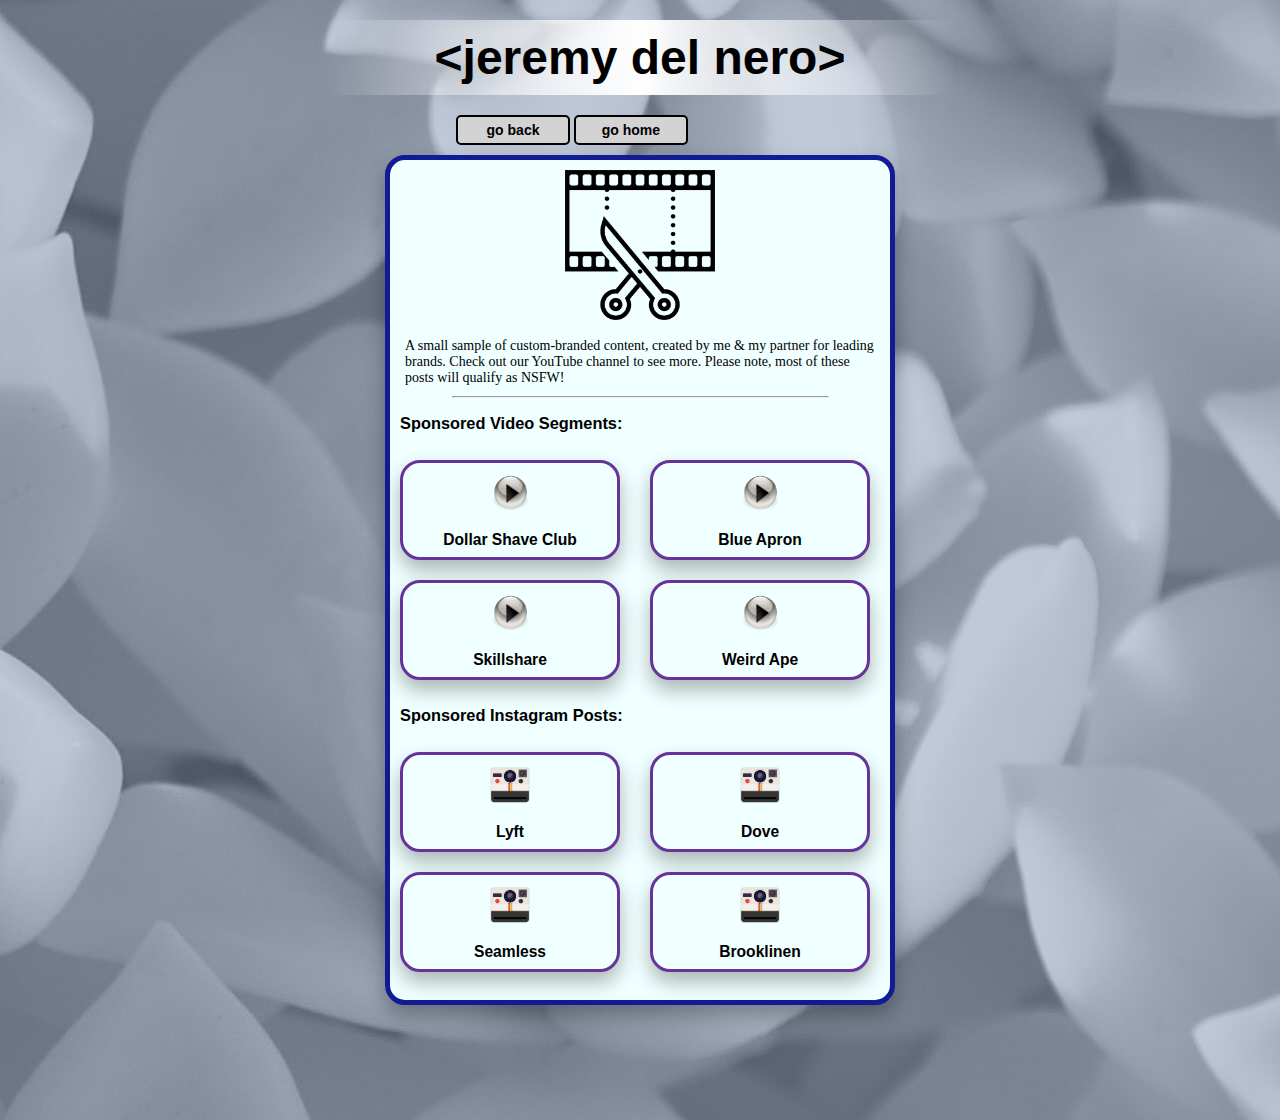
==== brandedcontent.html @ 6e88cbef "Add files via upload" ====
<!DOCTYPE html>
<html lang="en">

<head>
    <meta charset="UTF-8">
    <meta http-equiv="X-UA-Compatible" content="IE=edge">
    <meta name="viewport" content="width=device-width, initial-scale=1.0">
    <title>Jeremy Del Nero - Portfolio</title>
    <link rel="stylesheet" href="style.css">
</head>

<body>
    <h1 id="heading">
        <div id="my-name">
            <a href="https://mightyjer.github.io/">&lt;jeremy del nero&gt;</a>
        </div>
    </h1>
    <div id="big-container">
        <nav>
            <a class="navitems" href="javascript:history.back()">go back</a>
            <a class="navitems" href="https://mightyjer.github.io/">go home</a>
        </nav>

        <div id="brandedcontent">
            <div><img src="images/edit.png" alt="video" width="150px" style="margin: 10px 35% 10px;"></div>
            <p>A small sample of custom-branded content, created by me & my partner for leading brands. Check out our
                YouTube channel to see more. Please note, most of these posts will qualify as NSFW!</p>
            <hr>
            <h3 class="writingsampleheadlines">Sponsored Video Segments:</h3>
            <div class="brandedposts">
                <a href="https://youtu.be/Z_H3Fzx_GgA?t=248" target="_blank">
                    <button type="button" class="portSection">
                        <img src="images/play.png" alt="playbutton" height="40px">
                        <h3>Dollar Shave Club</h3>
                    </button></a>
                <a href="https://youtu.be/gWZ-ZZYJyk8?t=47" target="_blank">
                    <button type="button" class="portSection">
                        <img src="images/play.png" alt="playbutton" height="40px">
                        <h3>Blue Apron</h3>
                    </button></a>
                <a href="https://youtu.be/pChyHcY5WNQ?t=15" target="_blank">
                    <button type="button" class="portSection">
                        <img src="images/play.png" alt="playbutton" height="40px">
                        <h3>Skillshare</h3>
                    </button></a>
                <a href="https://youtu.be/-fu25JZC1Bk?t=203" target="_blank">
                    <button type="button" class="portSection">
                        <img src="images/play.png" alt="playbutton" height="40px">
                        <h3>Weird Ape</h3>
                    </button></a>
            </div>
            <h3 class="writingsampleheadlines">Sponsored Instagram Posts:</h3>
            <div class="brandedposts">
                <a href="https://www.instagram.com/p/BVnbrtxBI96/" target="_blank">
                    <button type="button" class="portSection">
                        <img src="images/instant.png" alt="camera" height="40px">
                        <h3>Lyft</h3>
                    </button></a>
                <a href="https://www.instagram.com/p/BVhxPVxhd-1/" target="_blank">
                    <button type="button" class="portSection">
                        <img src="images/instant.png" alt="camera" height="40px">
                        <h3>Dove</h3>
                    </button></a>
                <a href="https://www.instagram.com/p/BVXeEzqBmKB/" target="_blank">
                    <button type="button" class="portSection">
                        <img src="images/instant.png" alt="camera" height="40px">
                        <h3>Seamless</h3>
                    </button></a>
                <a href="https://www.instagram.com/p/BylUjYkB1aI/" target="_blank">
                    <button type="button" class="portSection">
                        <img src="images/instant.png" alt="camera" height="40px">
                        <h3>Brooklinen</h3>
                    </button></a>
            </div>
        </div>
        <footer>
            &lt;/jeremy del nero&gt;
        </footer>
        <script src="script.js"></script>
</body>

</html>
---- style.css ----
body {
    background: linear-gradient(0deg, rgba(130, 147, 176, .5), rgba(130, 147, 176, .5)), url('images/flowers.jpg');
    font: 14px "andale mono", avenir, sans-serif;
}

#big-container {
    margin: auto;
}


#heading {
    width: 50%;
    margin: 20px auto;
    position: sticky;
}



#headshot-container {
    border: 5px solid #111B94;
    height: 200px;
    width: 200px;
    border-radius: 50%;
    overflow: hidden;
    margin: 20px auto;

}

#bio {
    margin: auto;
    height: 600px;
    width: 500px;
    border: 5px solid #111B94;
    border-radius: 20px;
    box-shadow: 0px 10px 20px rgba(0, 0, 0, .29);
    background-color: azure;
    animation-name: appear;
    animation-duration: 1s;
    display: "";
}

#writing {
    height: 720px;
    margin: auto;
    width: 500px;
    border: 5px solid #111B94;
    border-radius: 20px;
    box-shadow: 0px 10px 20px rgba(0, 0, 0, .29);
    background-color: azure;
    animation-name: appear;
    animation-duration: 1s;
}

#brandedcontent {
    height: 840px;
    margin: auto;
    width: 500px;
    border: 5px solid #111B94;
    border-radius: 20px;
    box-shadow: 0px 10px 20px rgba(0, 0, 0, .29);
    background-color: azure;
    animation-name: appear;
    animation-duration: 1s;
}

.brandedposts {
    display: grid;
    grid-template-columns: 1fr 1fr;
    grid-template-rows: 1fr 1fr;
}

#management {
    height: 420px;
    margin: auto;
    width: 500px;
    border: 5px solid #111B94;
    border-radius: 20px;
    box-shadow: 0px 10px 20px rgba(0, 0, 0, .29);
    background-color: azure;
    animation-name: appear;
    animation-duration: 1s;
}

#codingsamples {
    height: auto;
    margin: auto;
    width: 500px;
    border: 5px solid #111B94;
    border-radius: 20px;
    box-shadow: 0px 10px 20px rgba(0, 0, 0, .29);
    background-color: azure;
    animation-name: appear;
    animation-duration: 1s;
}

#portfolio {
    margin: auto;
    height: 600px;
    width: 500px;
    border: 5px solid rebeccapurple;
    border-radius: 20px;
    background-color: azure;
    animation-name: appear;
    animation-duration: 1s;
    display: "";
}

#contact {
    margin: auto;
    height: 600px;
    width: 500px;
    border: 5px solid #1B6C07;
    border-radius: 20px;
    box-shadow: 0px 10px 20px rgba(0, 0, 0, .29);
    background-color: azure;
    animation-name: appear;
    animation-duration: 1s;
    display: "";
}

#contact p, #portfolio p {
    margin-top: 15px;
}

nav {
    width: 23rem;
    margin: 10px auto;
}

.navitems {
    font: 14px "andale mono", avenir, sans-serif;
    font-weight: bold;
    padding: 5px;
    border-radius: 5px;
    color: black;
    background-color: lightgrey;
    text-decoration: none;
    border: 2px solid black;
    display: inline-block;
    width: 100px;
    text-align: center;
}



.navitems:hover {
    color: tomato;
    background-color: white;
    cursor: pointer;
}

#my-name,
footer {
    padding: 10px;
    align-self: center;
    font-size: 48px;
    background: linear-gradient(90deg, rgba(0, 0, 0, 0), white, rgba(0, 0, 0, 0));
    text-align: center;
}



@keyframes appear {
    0% {
        opacity: 0%;
    }

    100% {
        opacity: 100%;
    }
}

@keyframes heighten {
    0% {
        width: 0px;
        height: 0px;
    }

    100% {
        height: 600px;
        width: 500px;
    }
}

#my-name a {
    text-decoration: none;
    color: black;
}


.portSection, .socialSection {
    background-color: azure;
    box-shadow: 0px 10px 20px rgba(0, 0, 0, .29);
    border: 3px solid rebeccapurple;
    border-radius: 20px;
    padding: 10px;
    height: 100px;
    width: 220px;
    margin: 10px;
    text-align: center;
}

.socialSection {
    border: 3px solid #1B6C07;
}

.samplesection {
    border: 2px solid gold;
    padding: 5px;
}

.portSection:hover, .socialSection:hover {
    transform: scale(1.05);
    background-color: #D8F1FA;
    cursor: pointer;
}


p {
    font: 14px avenir;
    margin: 5px 15px 10px 15px;
    animation-name: appear;
    animation-duration: 1s;
}

button h3 {
    animation-name: appear;
    animation-duration: 2s;
    vertical-align: center;
}

#socialcontainer {
    margin: 10px;
    display: grid;
    grid-template-columns: 1fr 1fr;
    grid-template-rows: 1fr 1fr;
}

.writingsampleheadlines {
    margin-left: 10px;
}

hr {
    width: 75%;
    margin-bottom: 10px;
}

footer {
    width: 50%;
    margin: 20px auto;
    position: sticky;
    top: 95%;
    visibility: hidden;
}

.extwriting {
    text-decoration: none;
    color: black;
}

.extwriting:hover {
    color: tomato;
}
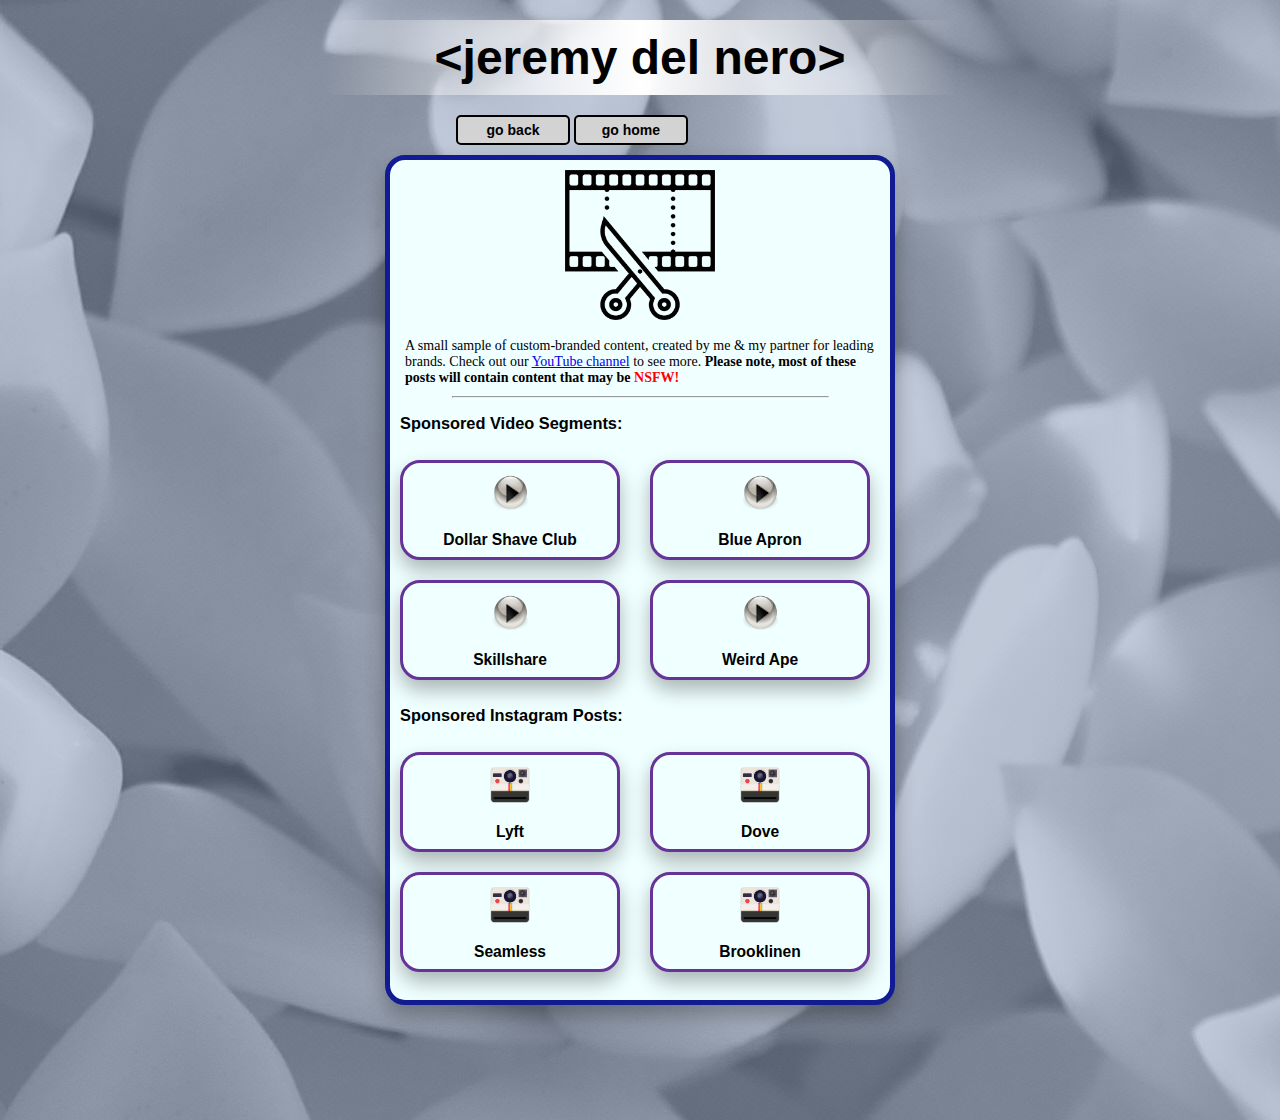
==== commit 74d70bb9: "Add files via upload" ====
--- a/brandedcontent.html
+++ b/brandedcontent.html
@@ -24,7 +24,11 @@
         <div id="brandedcontent">
             <div><img src="images/edit.png" alt="video" width="150px" style="margin: 10px 35% 10px;"></div>
             <p>A small sample of custom-branded content, created by me & my partner for leading brands. Check out our
-                YouTube channel to see more. Please note, most of these posts will qualify as NSFW!</p>
+                <a href="https://www.youtube.com/twobeeps" target="_blank">YouTube channel</a> to see more.
+                <strong>Please
+                    note, most of these posts will contain content that may be <span
+                        style="color: red">NSFW!</span></strong>
+            </p>
             <hr>
             <h3 class="writingsampleheadlines">Sponsored Video Segments:</h3>
             <div class="brandedposts">
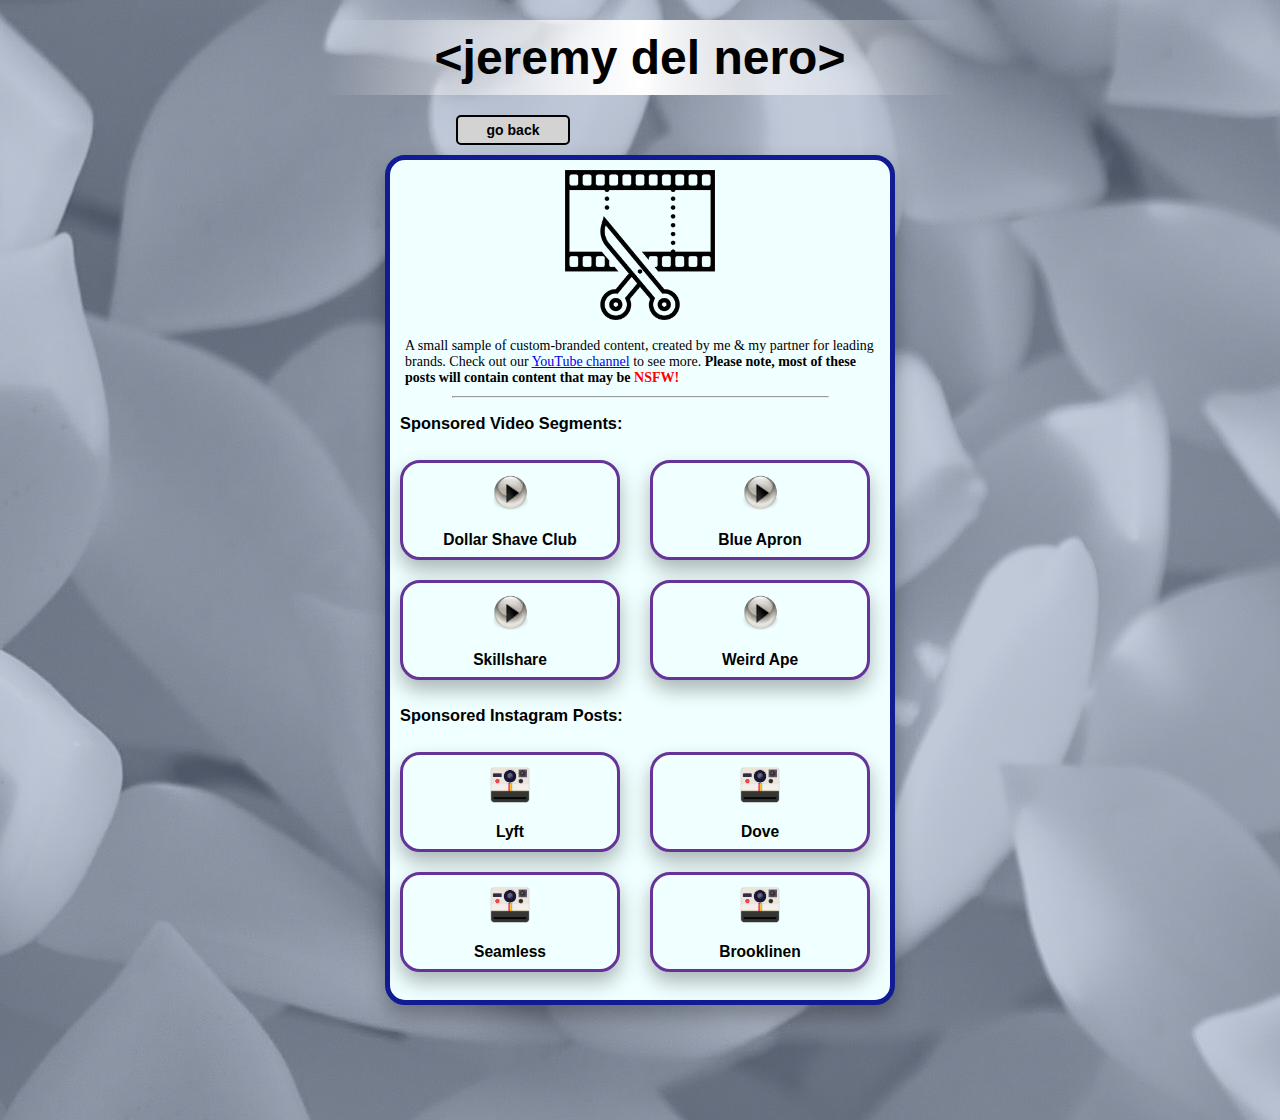
==== commit 44fd012e: "Add files via upload" ====
--- a/brandedcontent.html
+++ b/brandedcontent.html
@@ -17,8 +17,7 @@
     </h1>
     <div id="big-container">
         <nav>
-            <a class="navitems" href="javascript:history.back()">go back</a>
-            <a class="navitems" href="https://mightyjer.github.io/">go home</a>
+            <a class="navitems" href="portfolio.html">go back</a>
         </nav>
 
         <div id="brandedcontent">
--- a/style.css
+++ b/style.css
@@ -28,7 +28,7 @@
 
 #bio {
     margin: auto;
-    height: 600px;
+    height: auto;
     width: 500px;
     border: 5px solid #111B94;
     border-radius: 20px;
@@ -43,7 +43,7 @@
     height: 720px;
     margin: auto;
     width: 500px;
-    border: 5px solid #111B94;
+    border: 5px solid rgba(247, 216, 130, 1);
     border-radius: 20px;
     box-shadow: 0px 10px 20px rgba(0, 0, 0, .29);
     background-color: azure;
@@ -95,7 +95,7 @@
 
 #portfolio {
     margin: auto;
-    height: 600px;
+    height: auto;
     width: 500px;
     border: 5px solid rebeccapurple;
     border-radius: 20px;
@@ -107,7 +107,7 @@
 
 #contact {
     margin: auto;
-    height: 600px;
+    height: auto;
     width: 500px;
     border: 5px solid #1B6C07;
     border-radius: 20px;
